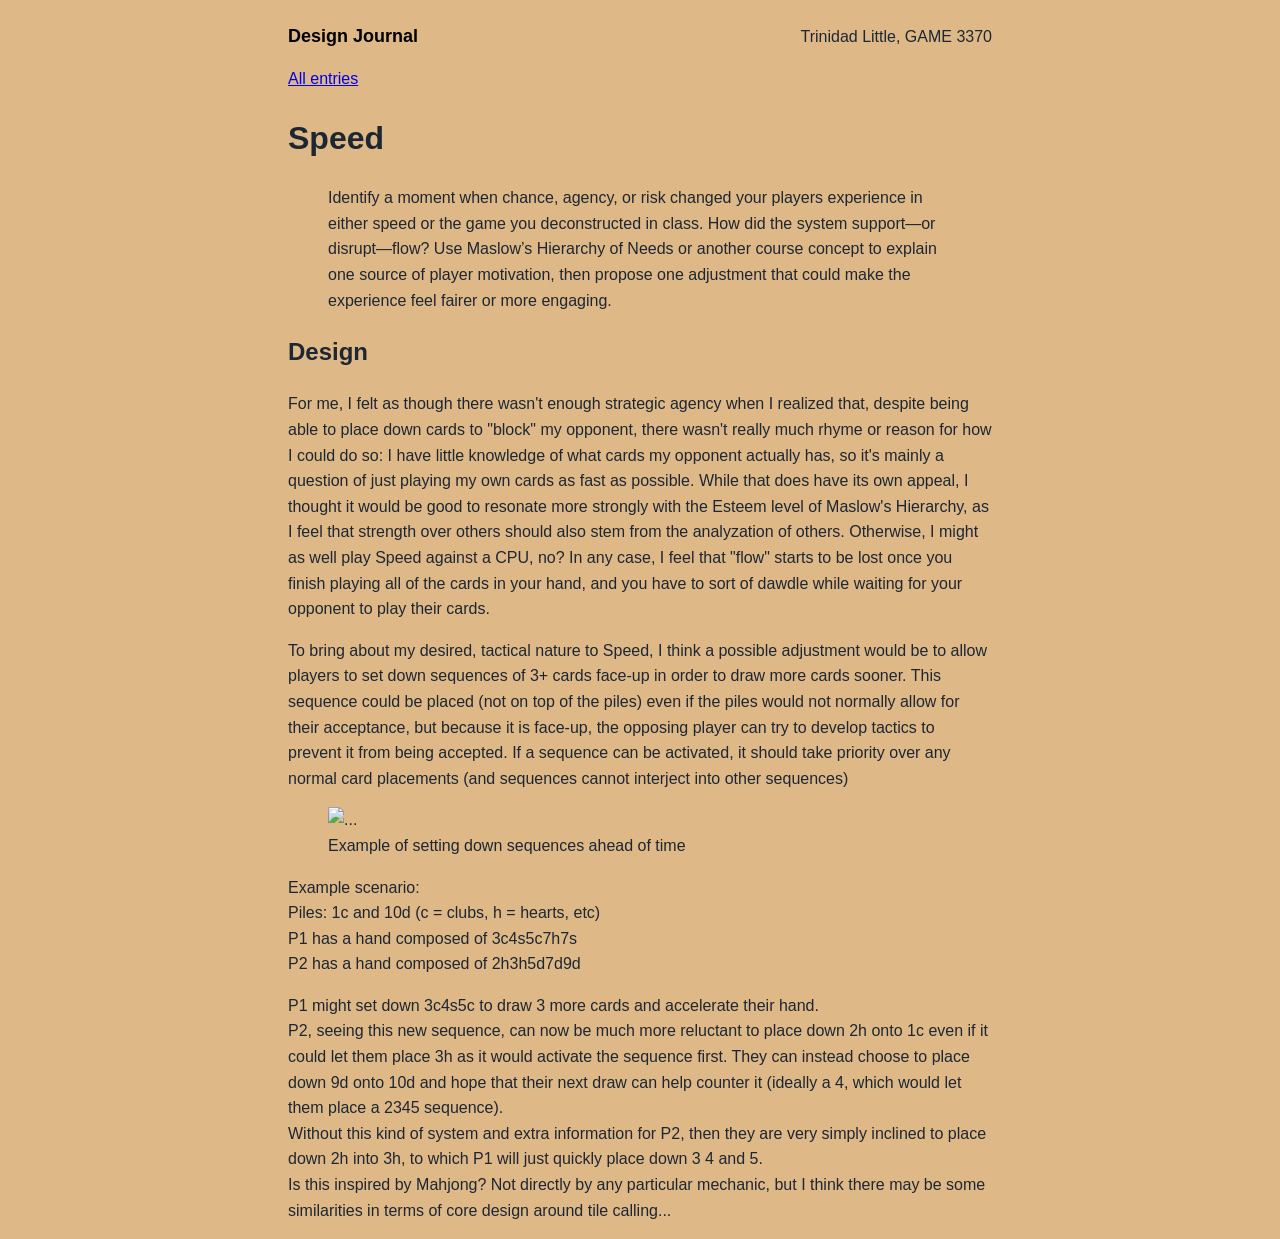
==== week-3.html @ 7ce2423c "Add files" ====
<!DOCTYPE html>
<html lang="en">
<head>
    <meta charset="UTF-8">
    <meta name="viewport" content="width=device-width, initial-scale=1.0">
    <title>GAME 3370 Design Journal</title>
    <link rel="stylesheet" href="style.css">
</head>
<body>
    <header>
        <a href="index.html">Design Journal</a> <!-- this adds a link back -->
        <p>Trinidad Little, GAME 3370</p>
    </header>

    <main>
        <a href="index.html">All entries</a>
        <h1>Speed</h1>
        <blockquote>Identify a moment when chance, agency, or risk changed your players experience in either speed or the game you deconstructed in class. 
            How did the system support—or disrupt—flow? Use Maslow’s Hierarchy of Needs or another course concept to explain one source of player motivation, 
            then propose one adjustment that could make the experience feel fairer or more engaging.</blockquote>

        <h2>Design</h2>
        <p>For me, I felt as though there wasn't enough strategic agency when I realized that, despite being able to place down cards to "block" my opponent, 
            there wasn't really much rhyme or reason for how I could do so: I have little knowledge of what cards my opponent actually has, so it's mainly a question of just playing my own cards 
            as fast as possible. While that does have its own appeal, I thought it would be good to resonate more strongly with the Esteem level of Maslow's Hierarchy, as I feel that strength over 
            others should also stem from the analyzation of others. Otherwise, I might as well play Speed against a CPU, no? In any case, I feel that "flow" starts to be lost once you finish playing 
            all of the cards in your hand, and you have to sort of dawdle while waiting for your opponent to play their cards.
        </p>

        <p>To bring about my desired, tactical nature to Speed, I think a possible adjustment would be to allow players to set down sequences of 3+ cards face-up in order to draw more cards sooner. 
            This sequence could be placed (not on top of the piles) even if the piles would not normally allow for their acceptance, but because it is face-up, the opposing player can try to develop tactics to 
            prevent it from being accepted. If a sequence can be activated, it should take priority over any normal card placements (and sequences cannot interject into other sequences)
        </p>
        
        <figure>
            <img src="" alt="...">
            <figcaption>Example of setting down sequences ahead of time</figcaption>
        </figure>
        <p>Example scenario:<br>
            Piles: 1c and 10d (c = clubs, h = hearts, etc)<br>
            P1 has a hand composed of 3c4s5c7h7s<br>
            P2 has a hand composed of 2h3h5d7d9d
        </p>

        <p>P1 might set down 3c4s5c to draw 3 more cards and accelerate their hand.<br>
            P2, seeing this new sequence, can now be much more reluctant to place down 2h onto 1c even if it could let them place 3h as it would activate the sequence first. 
            They can instead choose to place down 9d onto 10d and hope that their next draw can help counter it (ideally a 4, which would let them place a 2345 sequence).<br>
            Without this kind of system and extra information for P2, then they are very simply inclined to place down 2h into 3h, to which P1 will just quickly place down 3 4 and 5.<br>
            Is this inspired by Mahjong? Not directly by any particular mechanic, but I think there may be some similarities in terms of core design around tile calling...
        </p>
        

    </main>
</body>
</html>
---- style.css ----
body {
    font-family: Verdana, sans-serif;
    line-height: 1.6;
    background-color: burlywood;
    color: #1D2733;
}

header, main {
    max-width: 44rem;
    margin: 0 auto;
    padding: 0 1rem;
}

header {
    display: flex;
    justify-content: space-between;
    align-items: baseline;
    flex-wrap: wrap;
    gap: 0 2rem;
}

header a {
    font-weight: 600;
    font-size: large;
    color: black;
    text-decoration: none;
}

img {
    max-width: fit-content;
    height: auto;
}

ol {
    list-style: none;
}
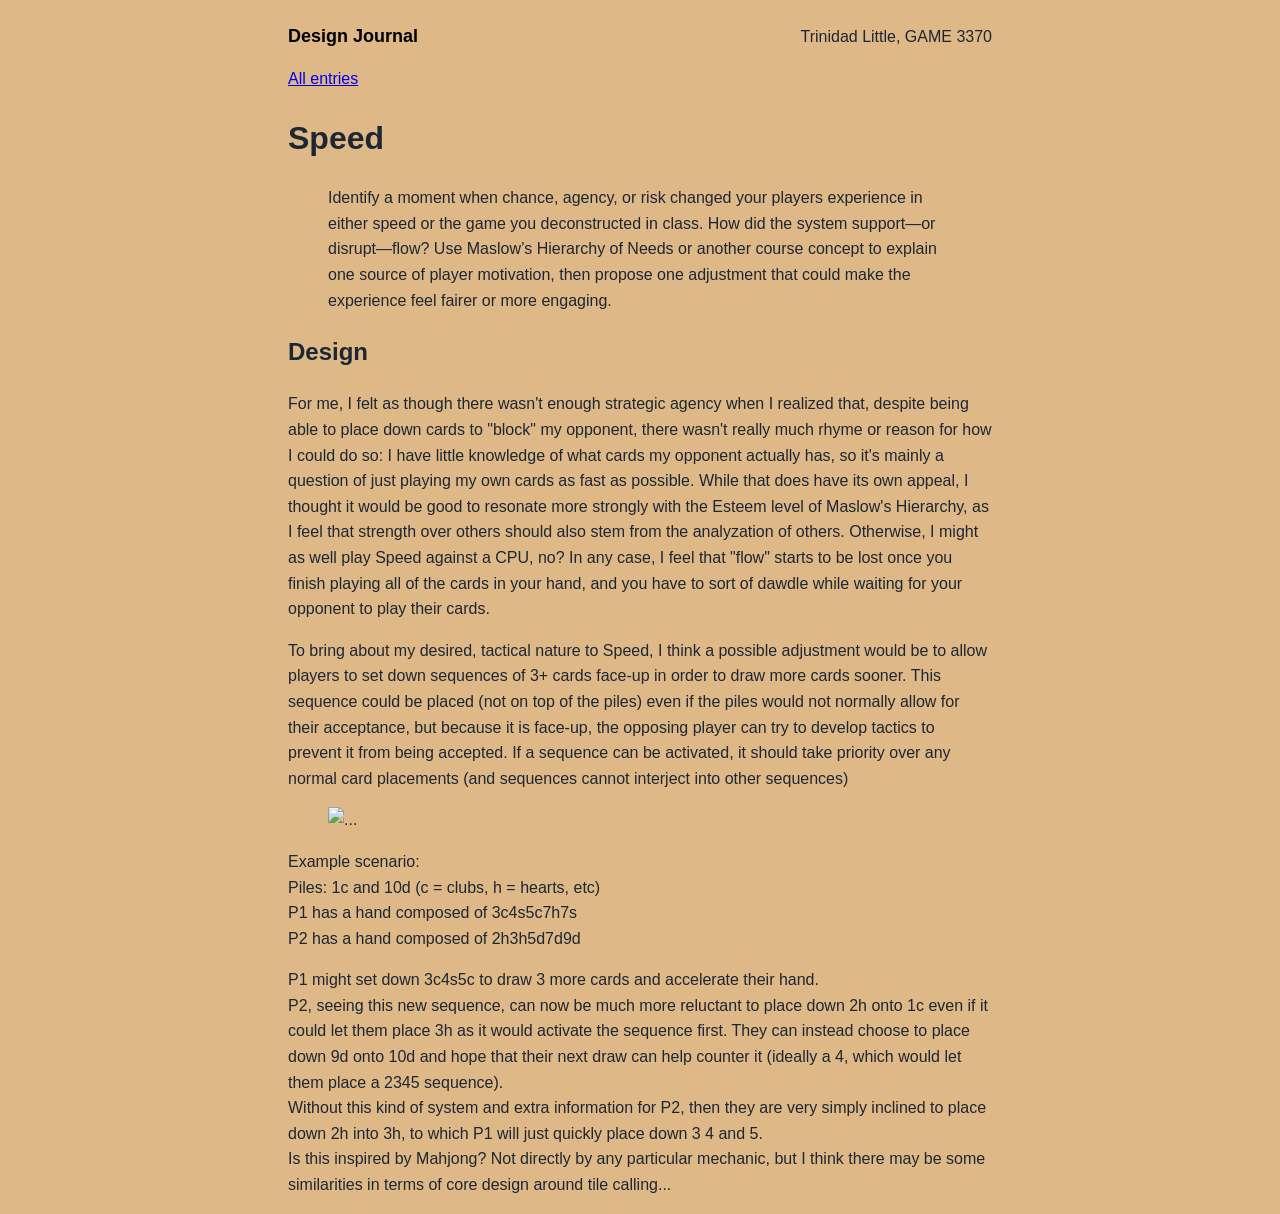
==== commit a24cf519: "j" ====
--- a/week-3.html
+++ b/week-3.html
@@ -34,7 +34,7 @@
         
         <figure>
             <img src="" alt="...">
-            <figcaption>Example of setting down sequences ahead of time</figcaption>
+            <figcaption></figcaption>
         </figure>
         <p>Example scenario:<br>
             Piles: 1c and 10d (c = clubs, h = hearts, etc)<br>
--- a/style.css
+++ b/style.css
@@ -27,7 +27,7 @@
 }
 
 img {
-    max-width: fit-content;
+    max-width: 100%;
     height: auto;
 }
 
